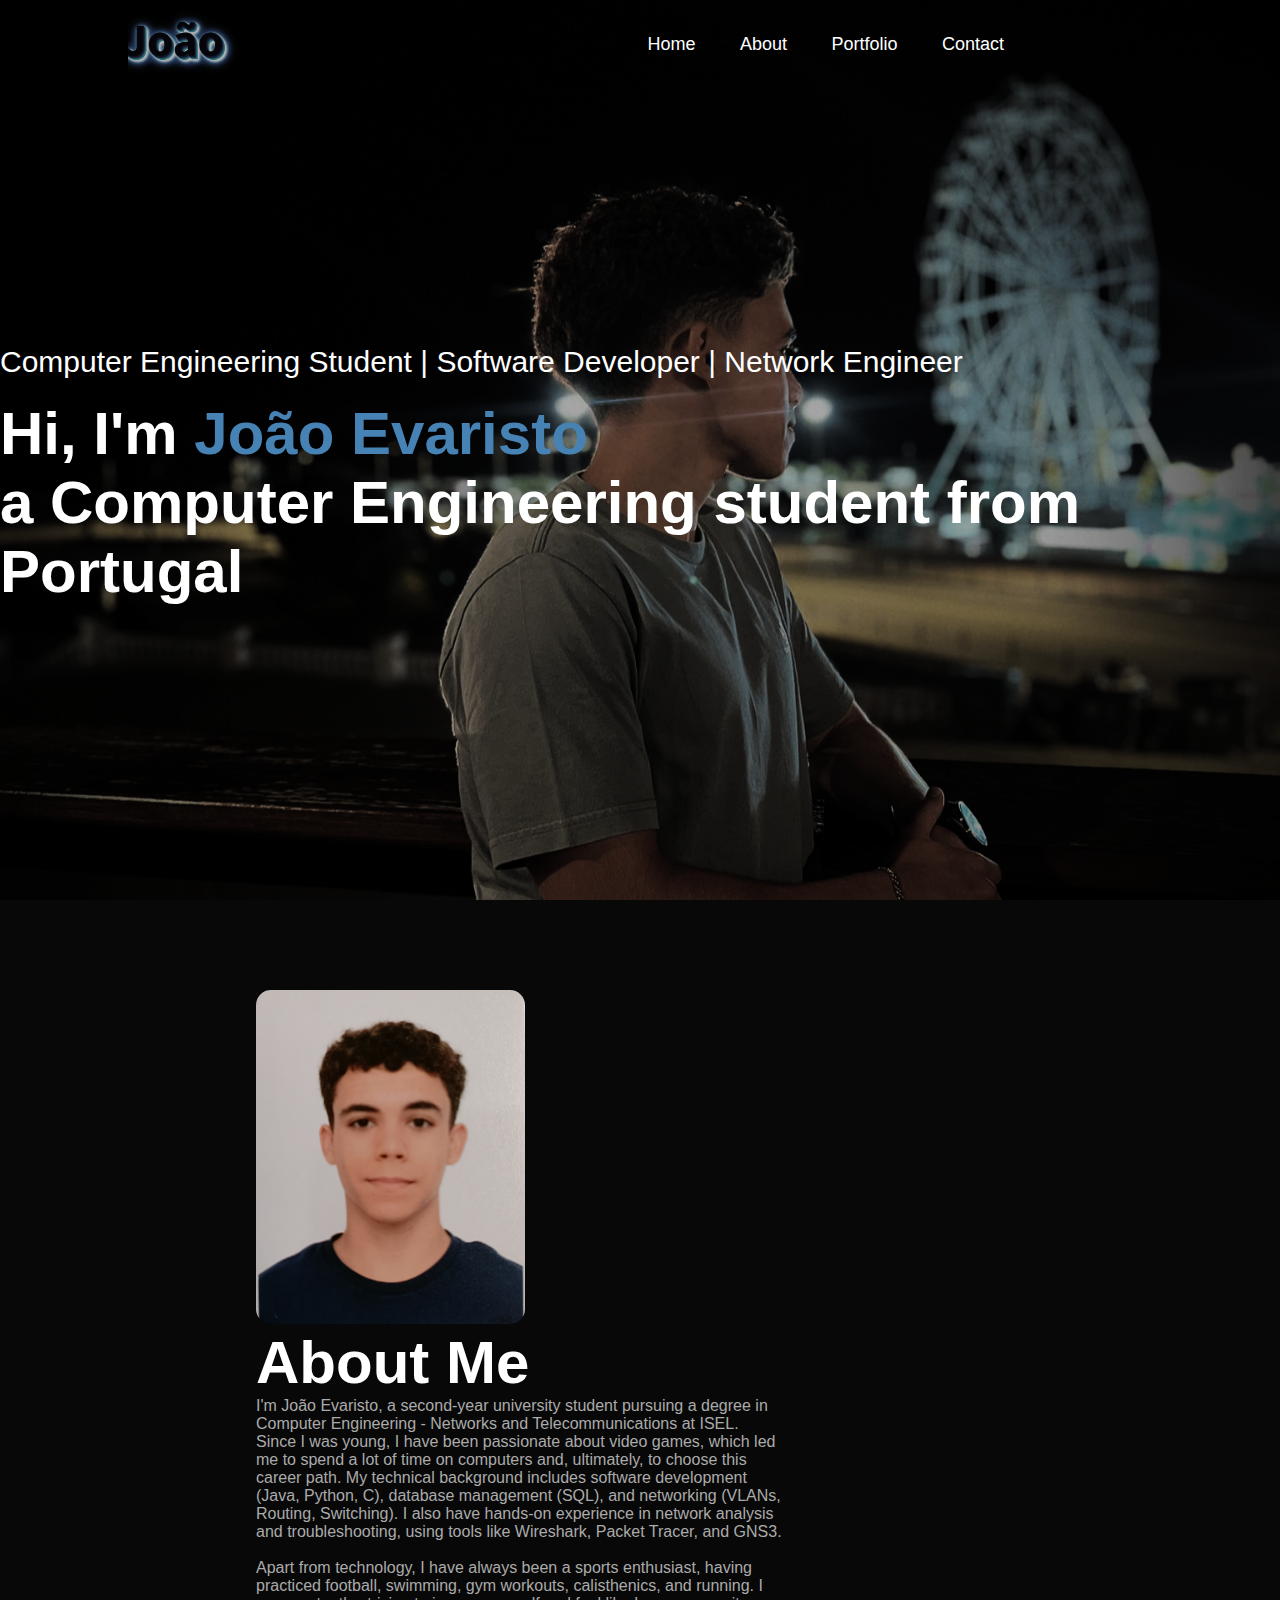
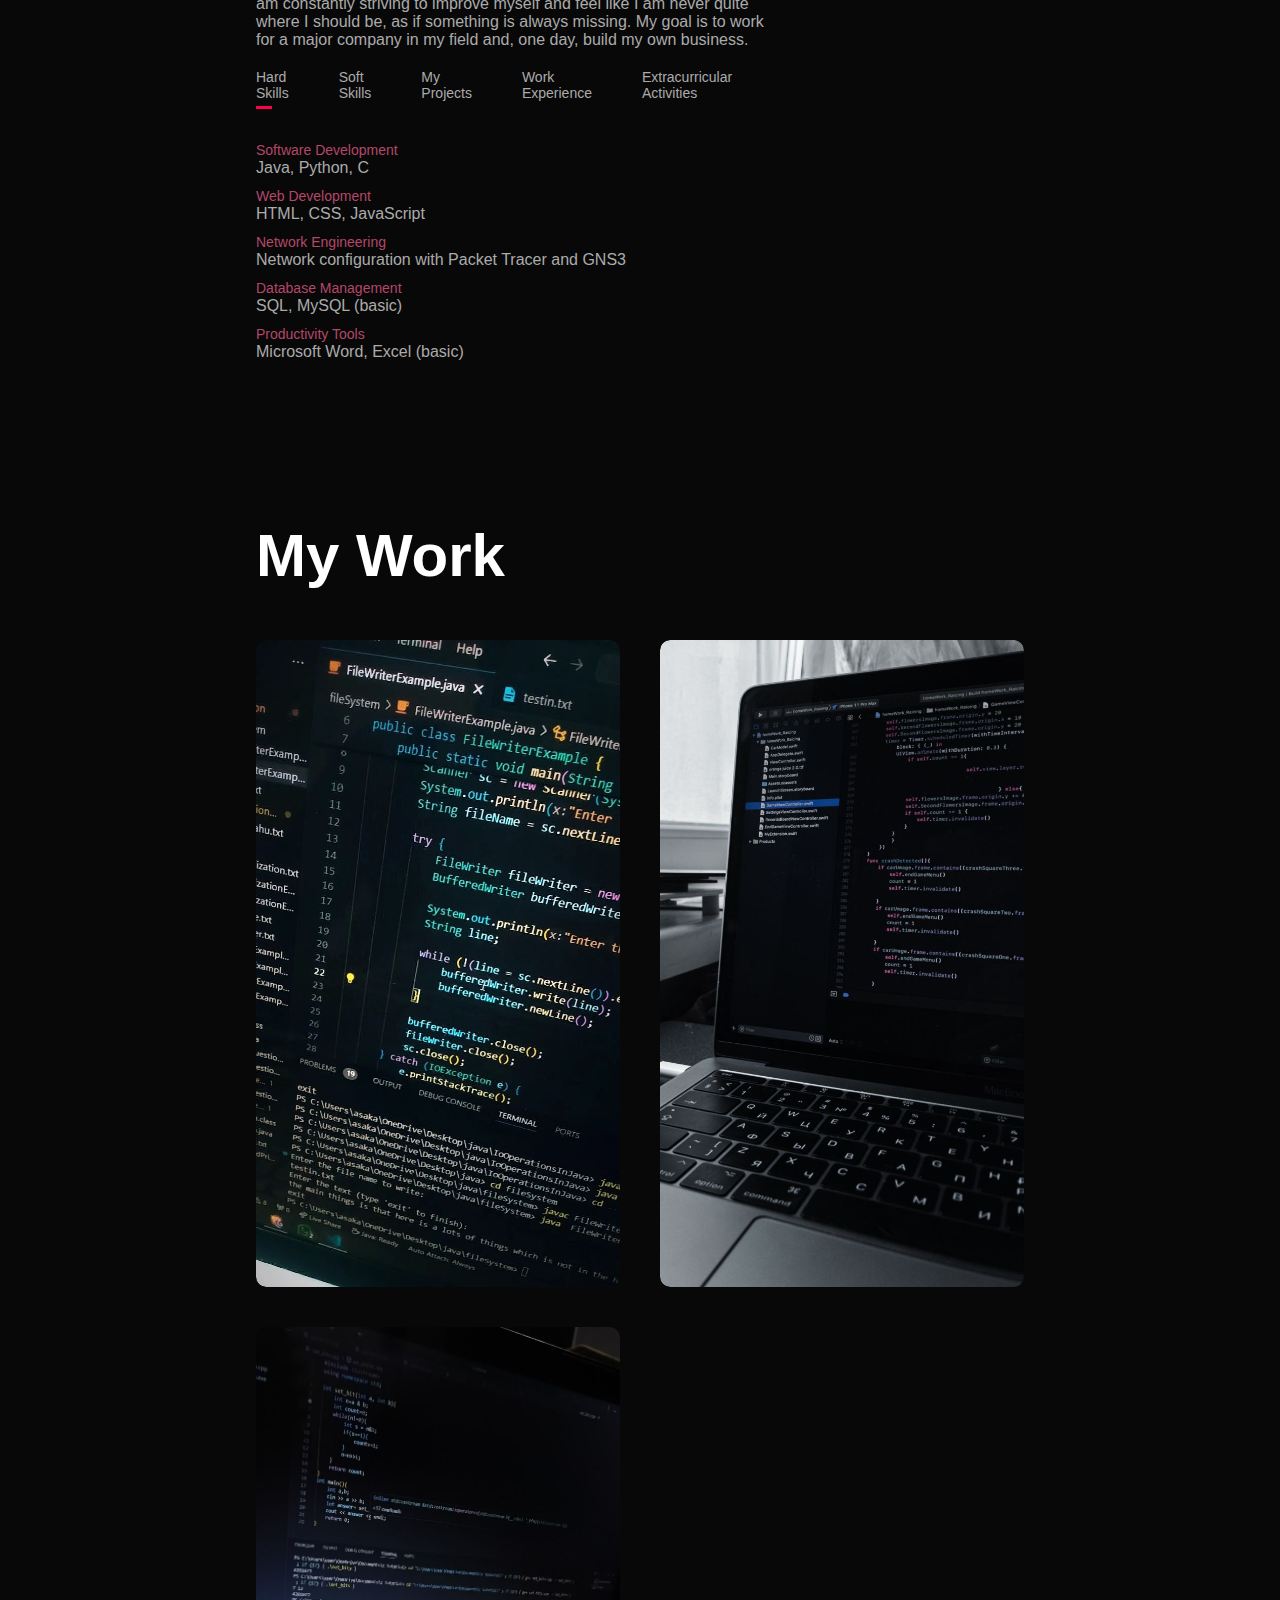
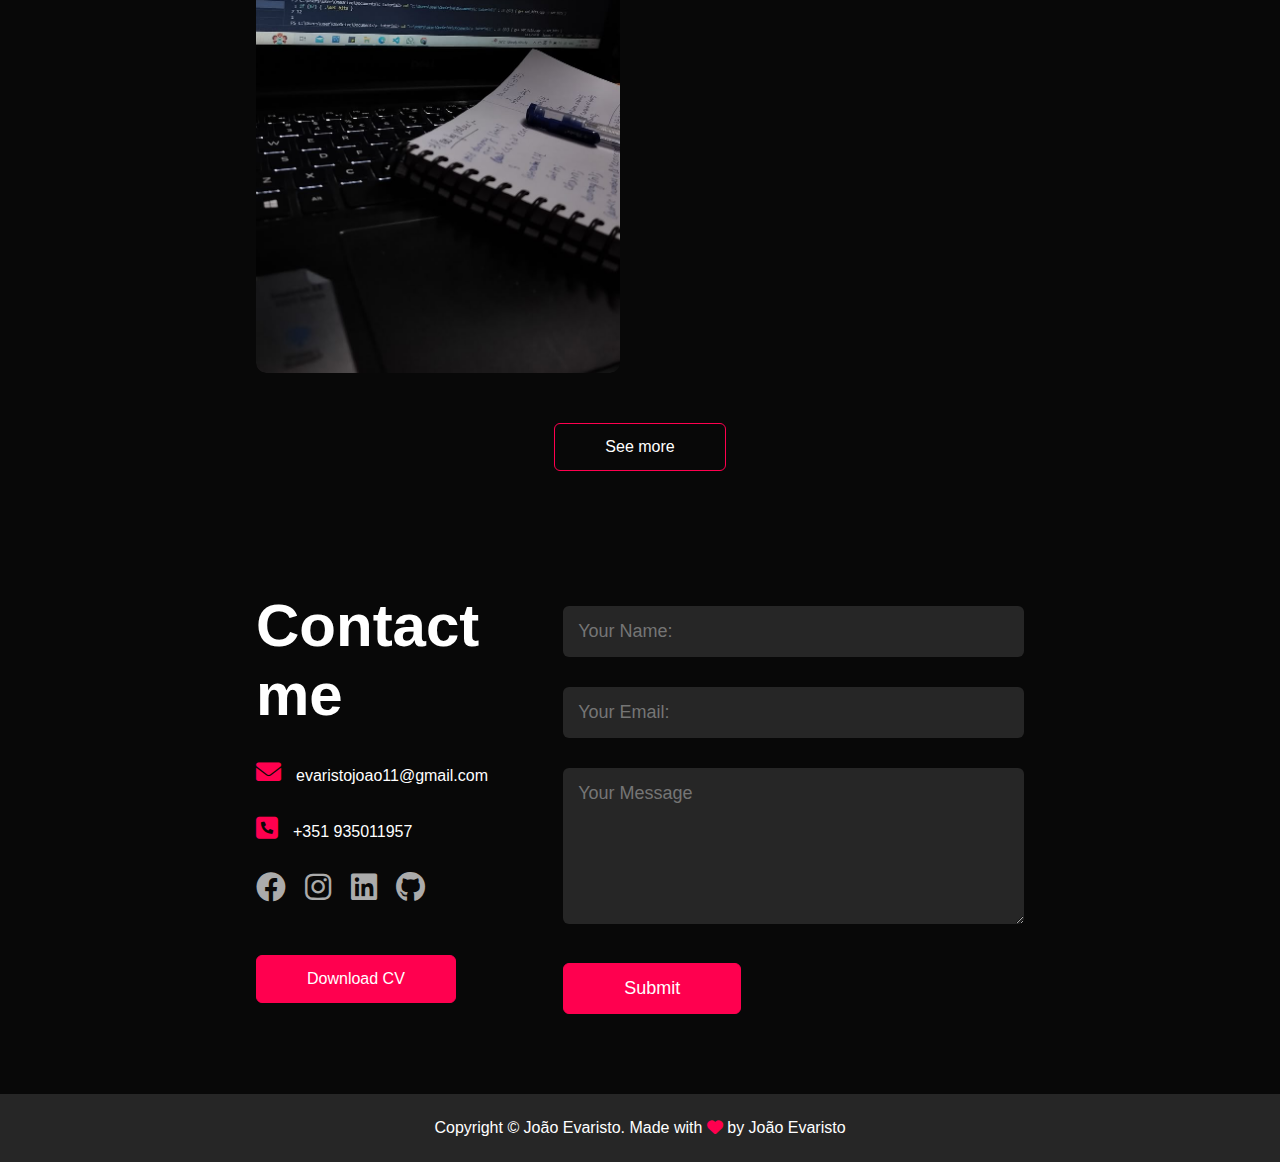
==== index.html @ 203497c1 "index.htmml" ====
<!DOCTYPE html>
<html lang="en">
<head>
    <meta charset="UTF-8">
    <meta name="viewport" content="width=device-width, initial-scale=1.0">
    <title>João Evaristo | Portfolio</title>
    <link rel="stylesheet" href="style.css">
    <link rel="stylesheet" href="https://cdnjs.cloudflare.com/ajax/libs/font-awesome/6.0.0-beta3/css/all.min.css">
</head>
<body>
    <div id="header">
        <div class="container">
            <nav>
                <a href="#" onclick="window.location.reload();">
                    <img src="images/Untitled image (4).png" class="logo" alt="João Evaristo Logo">
                </a>
                
                <ul id="sidemenu">
                    <li><a href="#header">Home</a></li>
                    <li><a href="#about">About</a></li>
                    <li><a href="#portfolio">Portfolio</a></li>
                    <li><a href="#contact">Contact</a></li>
                    <i class="fa-solid fa-xmark close-icon" onclick="closemenu()"></i> 
                </ul>
                <i class="fa-solid fa-bars" onclick="openmenu()"></i> 
            </nav>
        </div>
        <div class="header-text">
            <p>Computer Engineering Student | Software Developer | Network Engineer</p>
            <h1>Hi, I'm <span>João Evaristo</span><br> a Computer Engineering student from Portugal</h1>
        </div>
        
    </div>

    <div id="about">
        <div class="container">
            <div class="row">
                <div class="about-col-1">
                    <img src="images/Me.png" alt="João Evaristo">
                </div>
                <div class="about-col-2">
                    <h1 class="sub-title">About Me</h1>
                    <p>
                        I'm João Evaristo, a second-year university student pursuing a degree in Computer Engineering - Networks and Telecommunications at ISEL. 
                        Since I was young, I have been passionate about video games, which led me to spend a lot of time on computers and, ultimately, 
                        to choose this career path. My technical background includes software development (Java, Python, C), database management (SQL), 
                        and networking (VLANs, Routing, Switching). I also have hands-on experience in network analysis and troubleshooting, using tools 
                        like Wireshark, Packet Tracer, and GNS3.
                    </p>
                    <p><br>
                        Apart from technology, I have always been a sports enthusiast, having practiced football, swimming, gym workouts, calisthenics, 
                        and running. I am constantly striving to improve myself and feel like I am never quite where I should be, as if something is always missing. 
                        My goal is to work for a major company in my field and, one day, build my own business.
                    </p>
    
                    <div class="tab-titles">
                        <p class="tab-links active-link" onclick="opentab('skills')">Hard Skills</p>
                        <p class="tab-links" onclick="opentab('soft-skills')">Soft Skills</p>
                        <p class="tab-links" onclick="opentab('projects')">My Projects</p>
                        <p class="tab-links" onclick="opentab('experience')">Work Experience</p>
                        <p class="tab-links" onclick="opentab('activities')">Extracurricular Activities</p>
                    </div>
    
                    <!-- Hard Skills -->
                    <div class="tab-contents active-tab" id="skills">
                        <ul>
                            <li><span>Software Development</span><br>Java, Python, C</li>
                            <li><span>Web Development</span><br>HTML, CSS, JavaScript</li>
                            <li><span>Network Engineering</span><br>Network configuration with Packet Tracer and GNS3</li>
                            <li><span>Database Management</span><br>SQL, MySQL (basic)</li>
                            <li><span>Productivity Tools</span><br>Microsoft Word, Excel (basic)</li>
                        </ul>
                    </div>
    
                    <!-- Soft Skills -->
                    <div class="tab-contents" id="soft-skills">
                        <ul>
                            <li><span>Problem-Solving</span><br>Strong analytical skills and a structured approach to challenges</li>
                            <li><span>Discipline & Continuous Learning</span><br>Determined to improve and acquire new knowledge every day</li>
                            <li><span>Teamwork</span><br>Collaborative mindset and ability to work effectively with others</li>
                            <li><span>Positive Environment</span><br>Bringing motivation and a good atmosphere to the team</li>
                            <li><span>Creativity</span><br>Innovative thinking and adaptability to new situations</li>
                        </ul>
                    </div>
    
                    <!-- Projects -->
                    <div class="tab-contents" id="projects">
                        <ul>
                            <li><span>Minesweeper</span><br>Implementation of the classic Minesweeper game in Java</li>
                            <li><span>To-Do List</span><br>Task management application in Java with JSON support</li>
                            <li><span>Slot Machine</span><br>Slot machine simulator developed in Python for terminal</li>
                            <li><span>BGP Configuration</span><br>Advanced BGP protocol configuration in GNS3</li>
                        </ul>
                    </div>
    
                    <!-- Work Experience -->
                    <div class="tab-contents" id="experience">
                        <ul>
                            <li><span>Freelancer at Andovar</span><br>Text translation and audio recording</li>
                            <li><span>Private Tutor</span><br>Mathematics tutoring for primary and secondary students</li>
                        </ul>
                    </div>
    
                    <!-- Extracurricular Activities -->
                    <div class="tab-contents" id="activities">
                        <ul>
                            <li><span>Missão País 2025</span><br>Participated in the 2025 edition of Missão País, a volunteer program focused on community service and social impact.  
                            Engaged in teamwork, public speaking, and organizing activities for local communities and charitable institutions.</li>
                            <li><span>Catholic Student Group of FCUL (NEC-FCUL)</span><br>I actively participate in NEC-FCUL, where I develop interpersonal skills, engage in discussions 
                            on faith and society, and take part in events and volunteer activities.</li>
                        </ul>
                    </div>
    
                </div>
            </div>
        </div>
    </div>
    
    
<!-- ---------------portfolio------------- -->

    <div id="portfolio">
        <div class="container">
            <h1 class="sub-title">My Work</h1>
            <div class="work-list">
                <div class="work">
                    <img src="images/work-1.jpg" alt="Minesweeper">
                    <div class="layer">
                        <h3>Minesweeper Game</h3>
                        <p>Implementation of the classic Minesweeper game in Java.</p>
                        <a href="#"><i class="fa-solid fa-arrow-up-right-from-square"></i></a>
                    </div>
                </div>
                <div class="work">
                    <img src="images/work-2.jpg" alt="To-Do List">
                    <div class="layer">
                        <h3>To-Do List</h3>
                        <p>A Java application that stores tasks in a JSON file.</p>
                        <a href="#"><i class="fa-solid fa-arrow-up-right-from-square"></i></a>
                    </div>
                </div>
                <div class="work">
                    <img src="images/work-3.jpg" alt="GNS3">
                    <div class="layer">
                        <h3>GNS3 Project</h3>
                        <p>Network configuration and analysis using GNS3.</p>
                        <a href="#"><i class="fa-solid fa-arrow-up-right-from-square"></i></a>
                    </div>
                </div>
            </div>
            <a href="#" class="btn">See more</a>
        </div>
    </div>
    
<!-- --------------contact-------------- -->
 <div id="contact">
    <div class="container">
        <div class="row">
            <div class="contact-left">
                <h1 class="sub-title">Contact me</h1>
                <p><i class="fa-solid fa-envelope"></i>evaristojoao11@gmail.com</p>
                <p><i class="fa-solid fa-square-phone"></i>+351 935011957</p>
                <div class="social-icons">
                    <a href="https://www.facebook.com/profile.php?id=100009962471422&locale=pt_PT"><i class="fa-brands fa-facebook"></i></a>
                    <a href="https://www.instagram.com/joao_evaristo11_/"><i class="fa-brands fa-instagram"></i></a>
                    <a href="https://www.linkedin.com/in/joão-evaristo-8663b2315/"><i class="fa-brands fa-linkedin"></i></a>
                    <a href="https://github.com/joaoevaristo11"><i class="fa-brands fa-github"></i></a>
                </div>
                <a href="images/João Evaristo.pdf" download class="btn btn2">Download CV</a>
            </div>
            <div class="contact-right">
                <form name="submit-to-google-sheet">
                    <input type="text" name="Name" placeholder="Your Name:">
                    <input type="email" name="Email" placeholder="Your Email:">
                    <textarea name="Message" rows="6" placeholder="Your Message"></textarea>
                    <button type="submit" class="btn btn2">Submit</button>
                </form>
            </div>
        </div>
    </div>
    <div class="copyright">
        <p>Copyright © João Evaristo. Made with <i class="fa-solid fa-heart"></i> by João Evaristo</p>
    </div>
 </div>
    <script>
        var tablinks = document.getElementsByClassName('tab-links');
        var tabcontents = document.getElementsByClassName('tab-contents');
        function opentab(tabname){
            for(tablink of tablinks){
                tablink.classList.remove('active-link');
            }
            for(tabcontent of tabcontents){
                tabcontent.classList.remove('active-tab');
            }
            event.currentTarget.classList.add('active-link');
            document.getElementById(tabname).classList.add('active-tab');
        }
    </script>

    <script>
        var sidemenu = document.getElementById('sidemenu');
        var header = document.getElementById('header');
        function openmenu(){
            sidemenu.style.right = '0';
        }
        function closemenu(){
            sidemenu.style.right = '-200px';
        }
    </script>
    
    <script>
        const scriptURL = 'https://script.google.com/macros/s/AKfycbyFIZFeuGyTIYv8B5xidKRolM_bPwTv4_9oD0R_u_07HsqS7HcDox6T8ODTwcXqYwreTQ/exec';
        const form = document.forms['submit-to-google-sheet'];
        const msg = document.createElement('p');
        msg.style.color = 'green';
        form.appendChild(msg);
    
        form.addEventListener('submit', e => {
          e.preventDefault() // Impede o reload da página
          msg.textContent = 'Sending...'
    
          fetch(scriptURL, { method: 'POST', body: new FormData(form) })
            .then(response => {
                if (response.ok) {
                    msg.textContent = 'Message sent sucessfully!'
                    form.reset()
                } else {
                    msg.textContent = 'Error... Try again.'
                    msg.style.color = 'red'
                }
            })
            .catch(error => {
                msg.textContent = 'Connection error!'
                msg.style.color = 'red'
                console.error('Error!', error.message)
            })
        })
    </script>
    

</body>
</html>
---- style.css ----
*{
    margin: 0;
    padding: 0;
    font-family: 'Poppins', sans-serif;
    box-sizing: border-box;
}

html{
    scroll-behavior: smooth;
}

body{
    background: #080808;
    color: #fff;
}

#header{
    width: 100%;
    height: 100vh;
    background-image: url('images/newBackground.png');
    background-size: cover;
    background-position: center;
}

.container{
    padding: 10px 10%;
    width: 80%;
    margin: auto;
    overflow: hidden;
}

nav{
    display: flex;
    justify-content: space-between;
    align-items: center;
    flex-wrap: wrap;
}   

.logo{
    width: 140px;
    margin-left: -150px; 
}

nav ul li{
    display: inline-block;
    list-style: none;
    margin: 10px 20px;
}

nav ul li a{
    text-decoration: none;
    color: #fff;
    font-size: 18px;
    position: relative;
}

nav ul li a::after{
    content: '';
    width: 0;
    height: 3px;
    background: #ff004f;
    position: absolute;
    left: 0;
    bottom: -6px;
    transition: 0.5s;
}

nav ul li a:hover::after{
    width: 100%;
}

.header-text{
    margin-top: 20%;
    font-size: 30px;
}

.header-text h1{
    font-size: 60px;
    margin-top: 20px;
    
}

.header-text h1 span{
    color: #4682B4;
}
/*-----------------about-----------------*/
#about{
    padding: 80px 0;
    color: #ababab; ;
}

.row{
    display: flex;
    justify-content: space-between;
    flex-wrap: wrap;
}

.about-col-1{
    flex-basis: 35%;
}

.about-col-1 img{
    width: 100%;
    border-radius: 15px;
}

.about-col-2{
    flex-basis: 60%;
}

.sub-title{
    font-size: 60px;
    color: #fff;
    font-weight: 600;
}

.tab-titles{
    display: flex;
    margin: 20px 0 40px;
}

.tab-links{
    margin-right: 50px;
    font-size: 14px;
    font-weight: 500;
    cursor: pointer;
    position: relative;
}

.tab-links::after{
    content: '';
    width: 0;
    height: 3px;
    background: #ff004f;
    position: absolute;
    left: 0;
    bottom: -8px;
    transition: 0.5s;
}

.tab-links.active-link::after{
    width: 50%;
}

.tab-contents ul li{
    list-style: none;
    margin: 10px 0;
}

.tab-contents ul li span{
    color: #b54769;
    font-size: 14px;
}

.tab-contents{
    display: none;
}

.tab-contents.active-tab{
    display: block;
}

/*-----------------portfolio-----------------*/
#portfolio{
    padding: 50px 0;
}

.work-list{
    display: grid;
    grid-template-columns: repeat(auto-fit, minmax(250px,1fr));
    grid-gap: 40px;
    margin-top: 50px;
}

.work{
    border-radius: 10px;
    position: relative;
    overflow: hidden;
}

.work img{
    width: 100%;
    border-radius: 10px;
    display: block;
    transition: transform 0.5s;
}

.layer{
    width: 100%;
    height: 0;
    background: linear-gradient(rgba(0,0,0,0.6), #ff004f);
    border-radius: 10px;
    position: absolute;
    left: 0;
    bottom: 0;
    overflow: hidden;
    display: flex;
    align-items: center;
    justify-content: center;
    flex-direction: column;
    padding: 0 40px;
    text-align: center;
    font-size: 20px;
    transition: height 0.5s;
}

.layer h3{
    font-weight: 500;
    margin-bottom: 20px;
}

.layer a{
    margin-top: 20px;
    color: #ff004f;
    text-decoration: none;
    font-size: 18px;
    line-height: 60px;
    background: #fff;
    width: 60px;
    height: 60px;
    border-radius: 50%;
    text-align: center;
}

.work:hover img{
    transform: scale(1.1);
}

.work:hover .layer{
    height: 100%;
}

.btn{
    display: block;
    margin: 50px auto;
    width: fit-content;
    border: 1px solid #ff004f;
    padding: 14px 50px;
    border-radius: 6px;
    text-decoration: none;
    color: #fff;   
    transition: background 0.5s;
}

.btn:hover{
    background: #ff004f;
}

/*-----------------contact-----------------*/

.contact-left{
    flex-basis: 35%;
}

.contact-right{
    flex-basis: 60%;
}

.contact-left p{
    margin-top: 30px;
}

.contact-left p i{
    color: #ff004f;
    margin-right: 15px;
    font-size: 25px;
}

.social-icons{
    margin-top: 30px;
}

.social-icons a{
    text-decoration: none;
    font-size: 30px;
    margin-right: 15px;
    color: #ababab;
    display: inline-block;
    transition: transform 0.5s;
}

.social-icons a:hover{
    color: #ff004f;
    transform: translateY(-5px);
}

.btn.btn2{
    display: inline-block;
    background: #ff004f;
}

.contact-right form{
    width: 100%;
}

form input, form textarea{
    width: 100%;
    border: 0;
    outline: none;
    background: #262626;
    padding: 15px;
    margin: 15px 0;
    color: #fff;
    font-size: 18px;
    border-radius: 6px;
}

form .btn2{
    padding: 14px 60px;
    font-size: 18px;
    margin-top: 20px;
    cursor: pointer;
}

.copyright{
    width: 100%;
    text-align: center;
    padding: 25px 0;
    background: #262626;
    font-weight: 300;
    margin-top: 20px;
}

.copyright i{
    color: #ff004f;
}

/*-----------------css for small screen-----------------*/
nav .fa-solid {
    display: none;
}

@media only screen and (max-width: 600px) {
    nav .fa-solid {
        display: block;
        font-size: 25px;
    }

    nav ul .fa-xmark {
        position: absolute;
        top: 25px;
        left: 25px;
        cursor: pointer;
    }

    .header-text{
        margin-top: 100%;
        font-size: 16px;
    }
    .header-text h1{
        font-size: 30px;
    }

    nav .fas{
        display: block;
        font-size: 25px;
    }

    nav ul{
        background: #262626;
        position: fixed;
        top: 0;
        right: -200px;
        width: 200px;
        height: 100vh;
        padding-top: 50px;
        z-index: 2;
        transition: right 0.5s;
    }

    nav ul li{
        display: block;
        margin: 25px;
    }

    nav ul .fa-solid{
        position: absolute;
        top: 25px;
        left: 25px;
        cursor: pointer;
    }

    .sub-title{
        font-size: 40px;
    }

    .about-col-1, .about-col-2{
        flex-basis: 100%;
    }

    .about-col-1{
        margin-bottom: 30px;
    }

    .about-col-2{
        font-size: 14px;
    }

    .tab-links{
        font-size: 16px;
        margin-right: 20px;
    }

    .contact-left, .contact-right{
        flex-basis: 100%;
    }

    .copyright{
        font-size: 14px;
    }
}
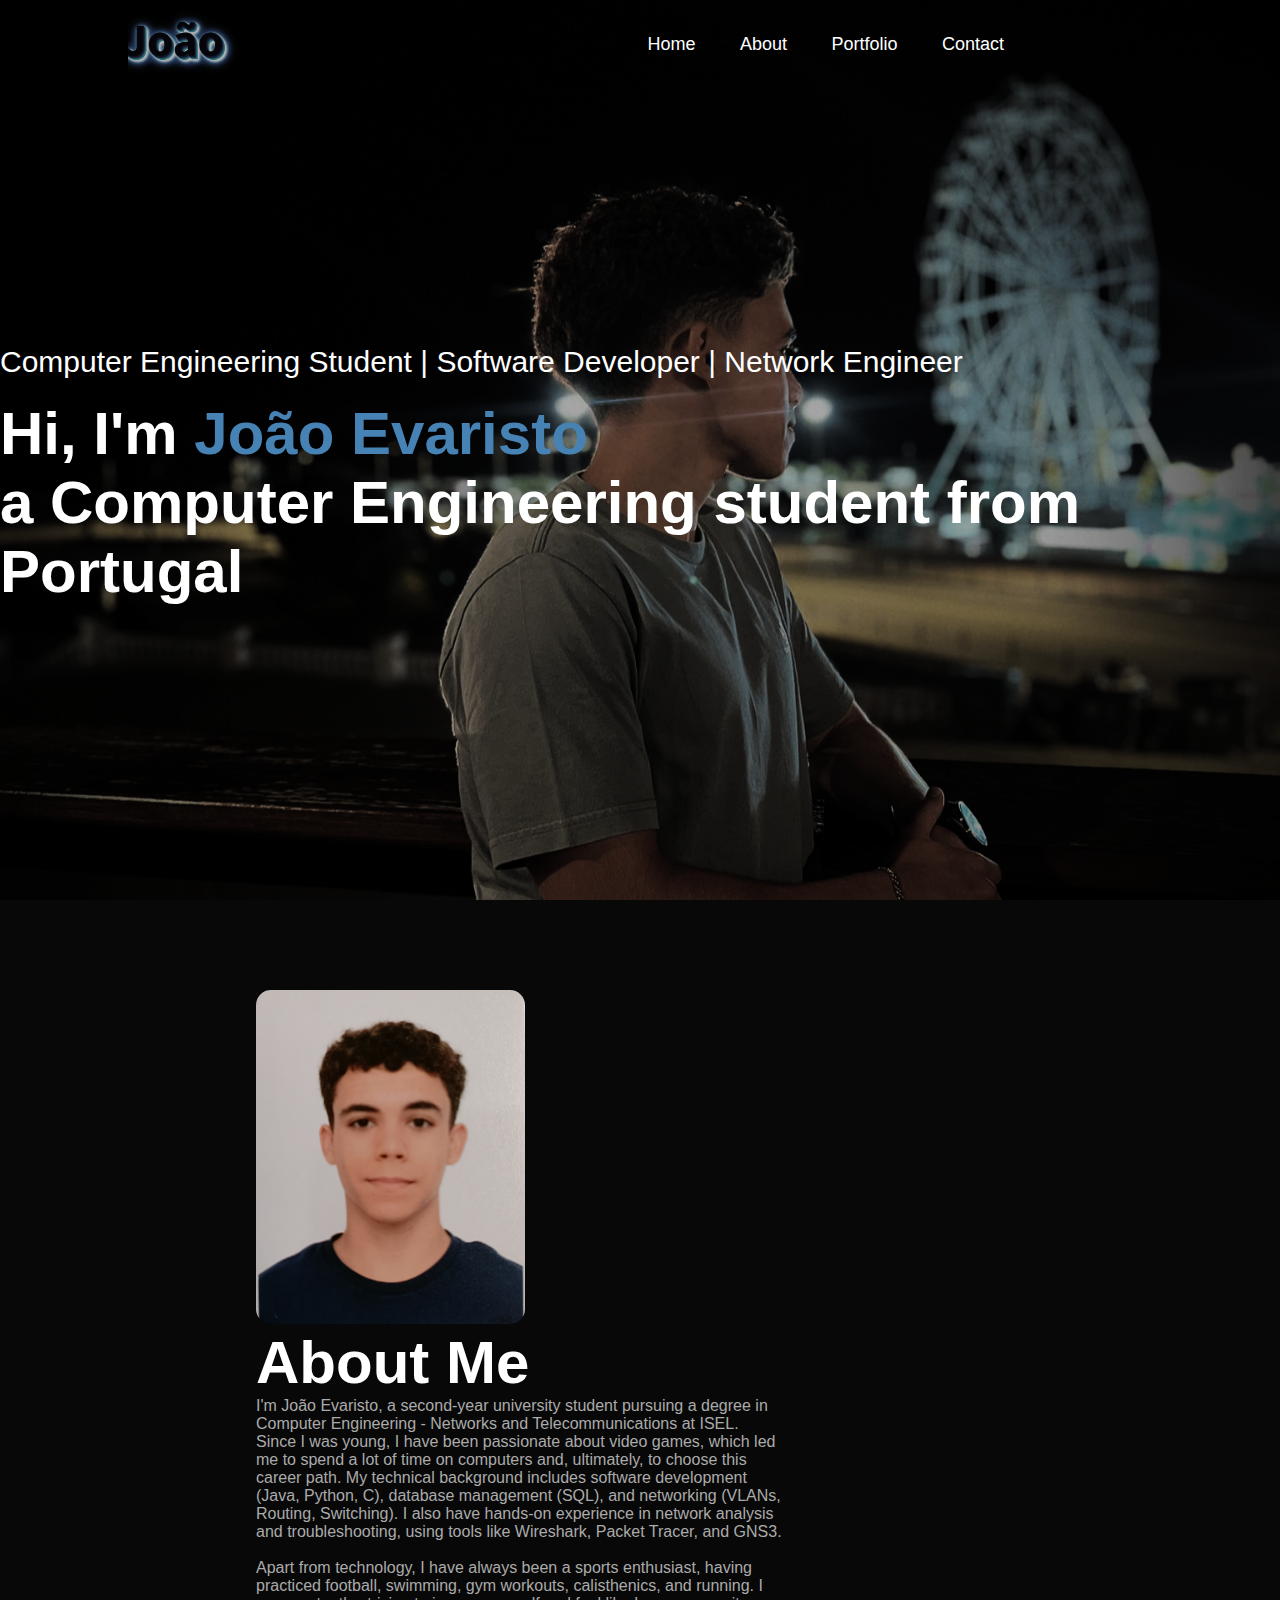
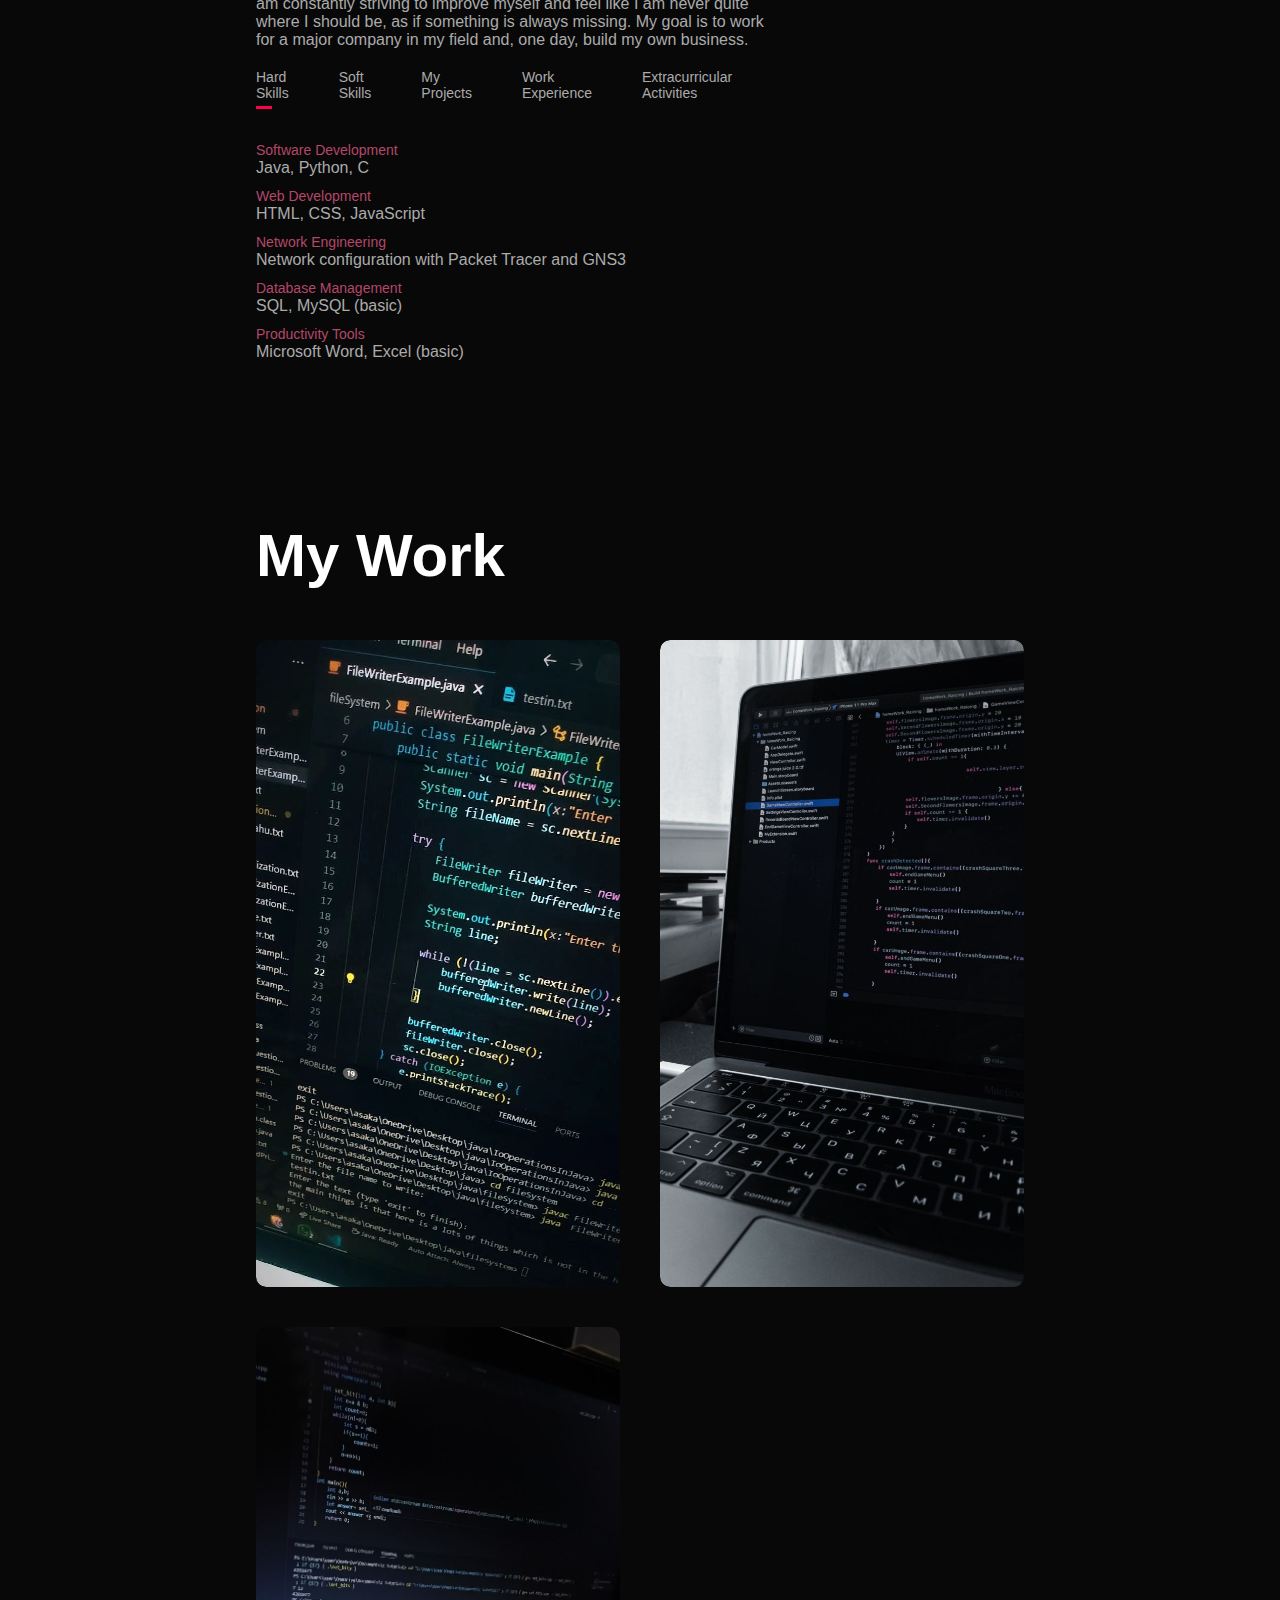
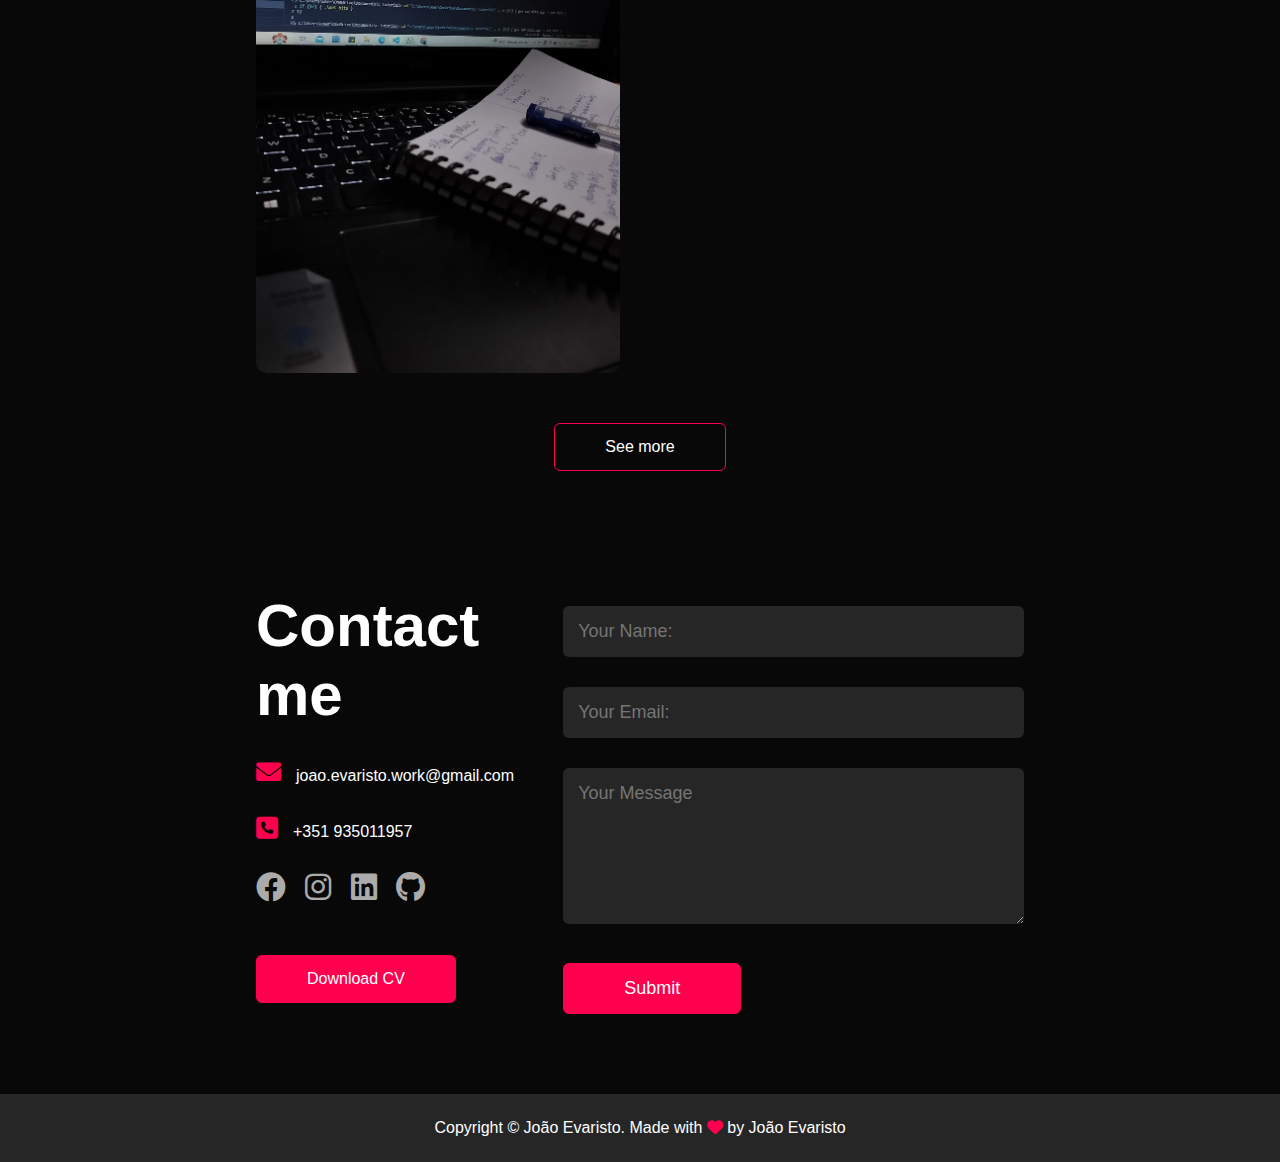
==== commit 2feb9a9d: "So mais umas adições" ====
--- a/index.html
+++ b/index.html
@@ -108,9 +108,12 @@
                             Engaged in teamwork, public speaking, and organizing activities for local communities and charitable institutions.</li>
                             <li><span>Catholic Student Group of FCUL (NEC-FCUL)</span><br>I actively participate in NEC-FCUL, where I develop interpersonal skills, engage in discussions 
                             on faith and society, and take part in events and volunteer activities.</li>
-                        </ul>
-                    </div>
-    
+                            <li><span>Federated football athlete (2015-2022)</span><br>Federated football athlete, representing Grupo Desportivo de Samora Correia and AREPA (Porto Alto) in official 
+                            competitions under the Associação de Futebol de Santarém. Actively participated in national tournaments, gaining valuable experience in high-level competitive environments.
+                            Developed strong teamwork, leadership, resilience, and strategic thinking skills through years of dedication to the sport. Passionate about continuous improvement, discipline, 
+                            and achieving collective success on and off the field</li>
+                        </ul>
+                    </div>
                 </div>
             </div>
         </div>
@@ -128,15 +131,20 @@
                     <div class="layer">
                         <h3>Minesweeper Game</h3>
                         <p>Implementation of the classic Minesweeper game in Java.</p>
-                        <a href="#"><i class="fa-solid fa-arrow-up-right-from-square"></i></a>
-                    </div>
-                </div>
+                        <a href="https://github.com/joaoevaristo11/MinesweeperJava" target="_blank">
+                            <i class="fa-solid fa-arrow-up-right-from-square"></i>
+                        </a>
+                    </div>
+                </div>
+                
                 <div class="work">
                     <img src="images/work-2.jpg" alt="To-Do List">
                     <div class="layer">
                         <h3>To-Do List</h3>
                         <p>A Java application that stores tasks in a JSON file.</p>
-                        <a href="#"><i class="fa-solid fa-arrow-up-right-from-square"></i></a>
+                        <a href="https://github.com/joaoevaristo11/ToDoList-Java" target="_blank">
+                            <i class="fa-solid fa-arrow-up-right-from-square"></i>
+                        </a>
                     </div>
                 </div>
                 <div class="work">
@@ -144,11 +152,13 @@
                     <div class="layer">
                         <h3>GNS3 Project</h3>
                         <p>Network configuration and analysis using GNS3.</p>
-                        <a href="#"><i class="fa-solid fa-arrow-up-right-from-square"></i></a>
-                    </div>
-                </div>
-            </div>
-            <a href="#" class="btn">See more</a>
+                        <a href="https://github.com/joaoevaristo11/GNS3-Project" target="_blank">
+                            <i class="fa-solid fa-arrow-up-right-from-square"></i>
+                        </a>
+                    </div>
+                </div>
+            </div>
+            <a href="https://github.com/joaoevaristo11" class="btn">See more</a>
         </div>
     </div>
     
@@ -158,7 +168,7 @@
         <div class="row">
             <div class="contact-left">
                 <h1 class="sub-title">Contact me</h1>
-                <p><i class="fa-solid fa-envelope"></i>evaristojoao11@gmail.com</p>
+                <p><i class="fa-solid fa-envelope"></i>joao.evaristo.work@gmail.com</p>
                 <p><i class="fa-solid fa-square-phone"></i>+351 935011957</p>
                 <div class="social-icons">
                     <a href="https://www.facebook.com/profile.php?id=100009962471422&locale=pt_PT"><i class="fa-brands fa-facebook"></i></a>
@@ -166,7 +176,7 @@
                     <a href="https://www.linkedin.com/in/joão-evaristo-8663b2315/"><i class="fa-brands fa-linkedin"></i></a>
                     <a href="https://github.com/joaoevaristo11"><i class="fa-brands fa-github"></i></a>
                 </div>
-                <a href="images/João Evaristo.pdf" download class="btn btn2">Download CV</a>
+                <a href="images/CV-João Evaristo.pdf" download class="btn btn2">Download CV</a>
             </div>
             <div class="contact-right">
                 <form name="submit-to-google-sheet">
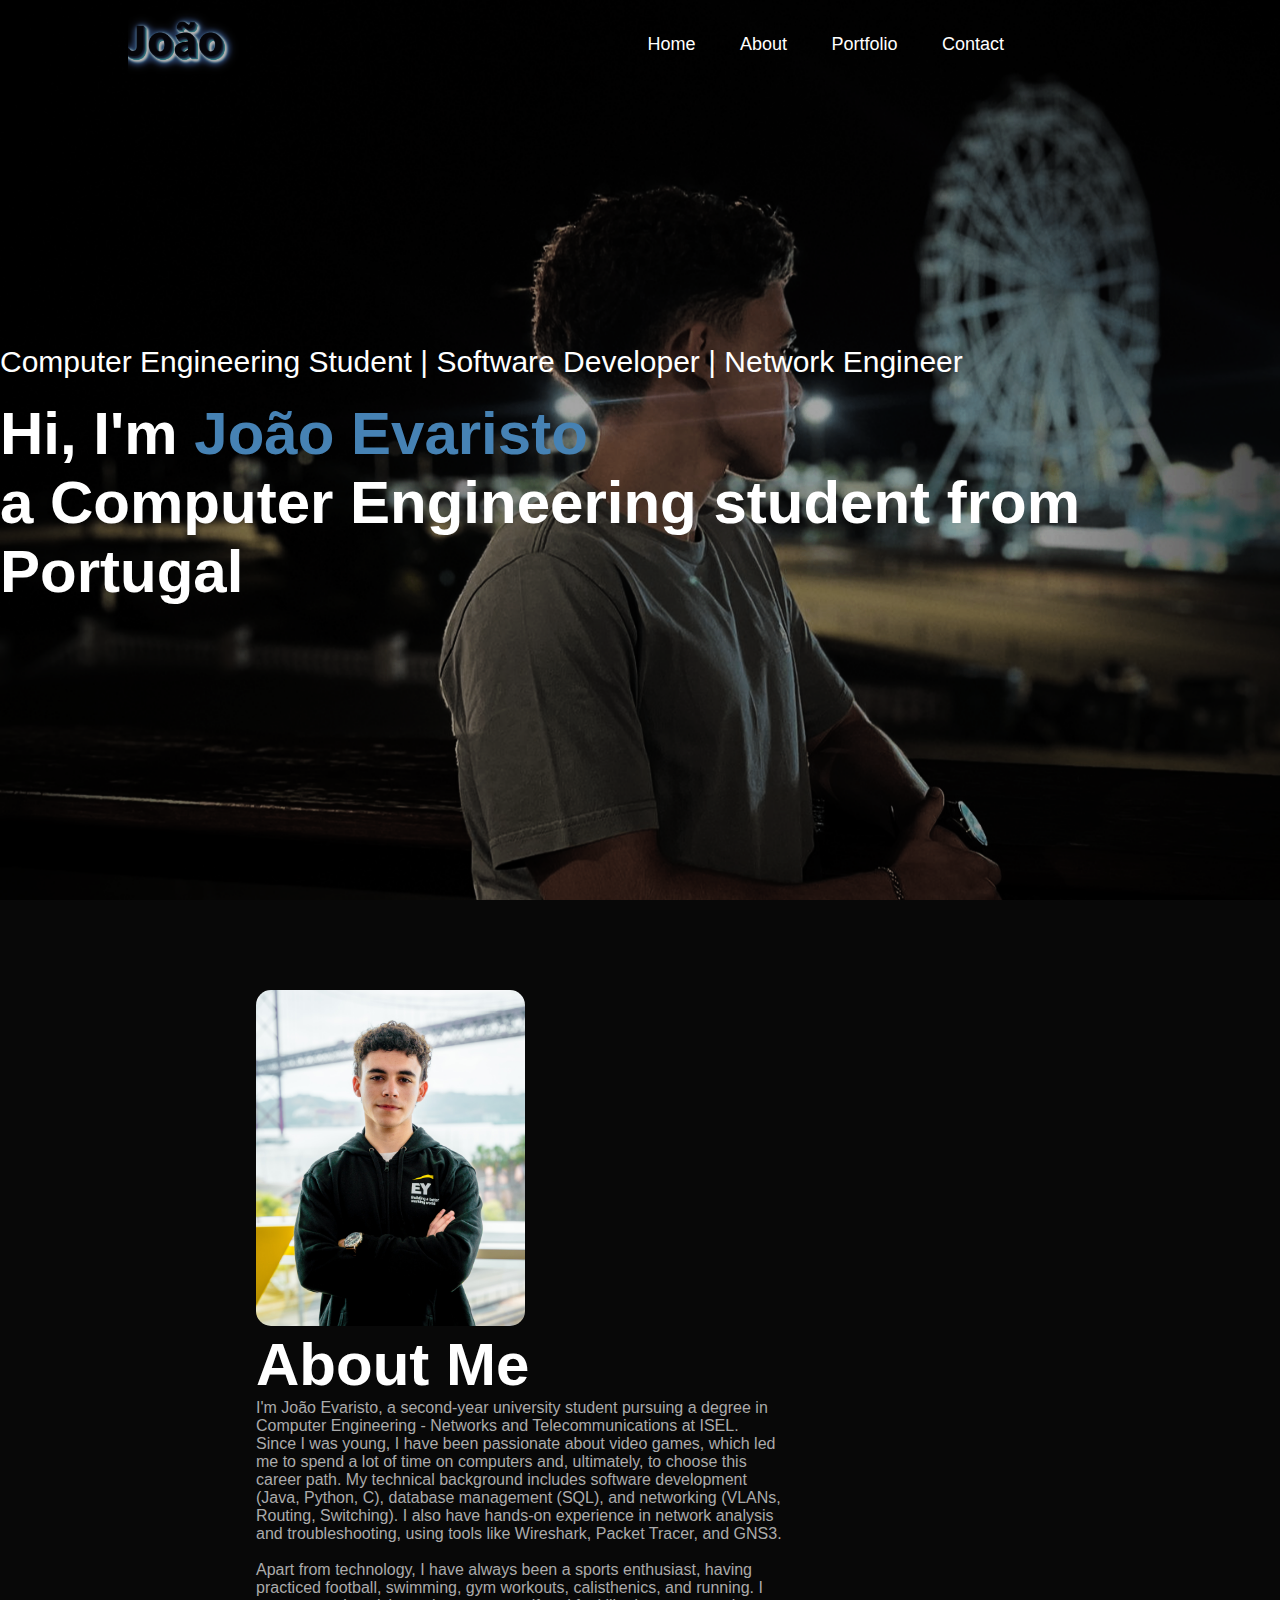
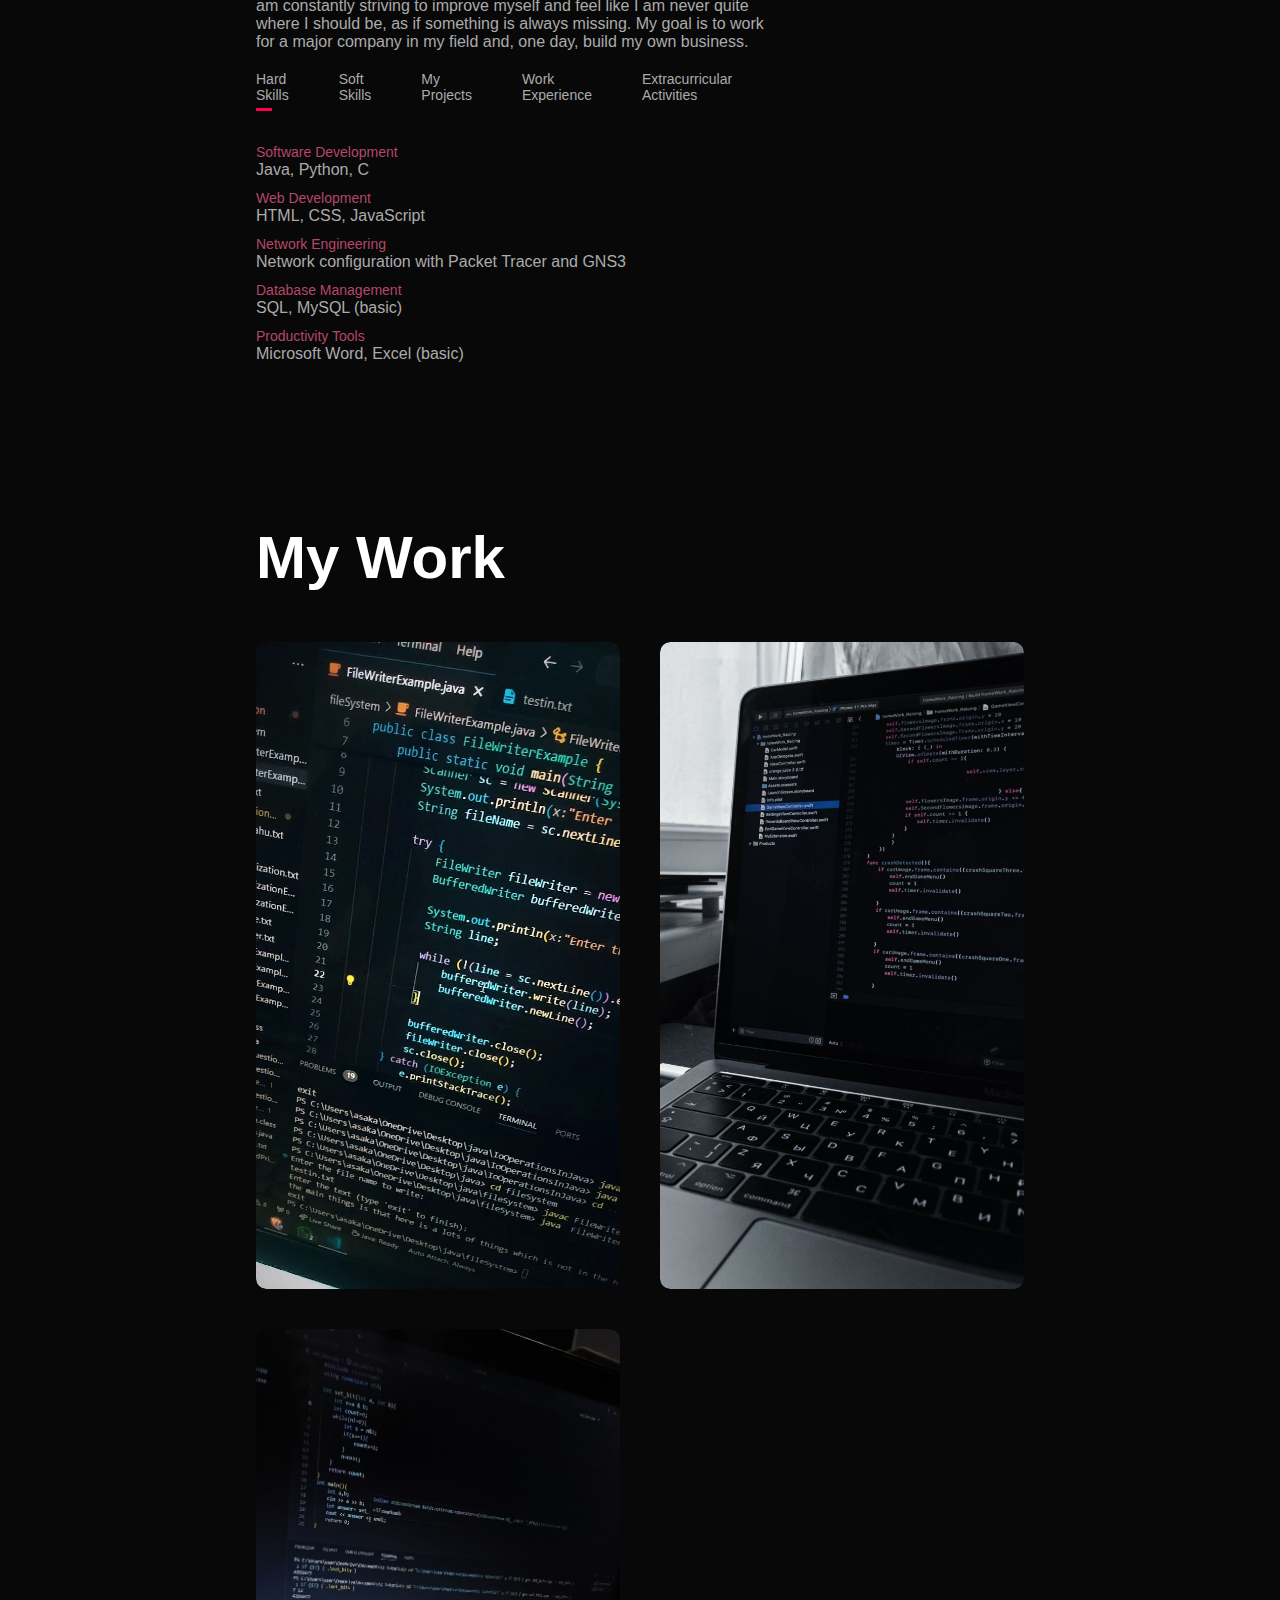
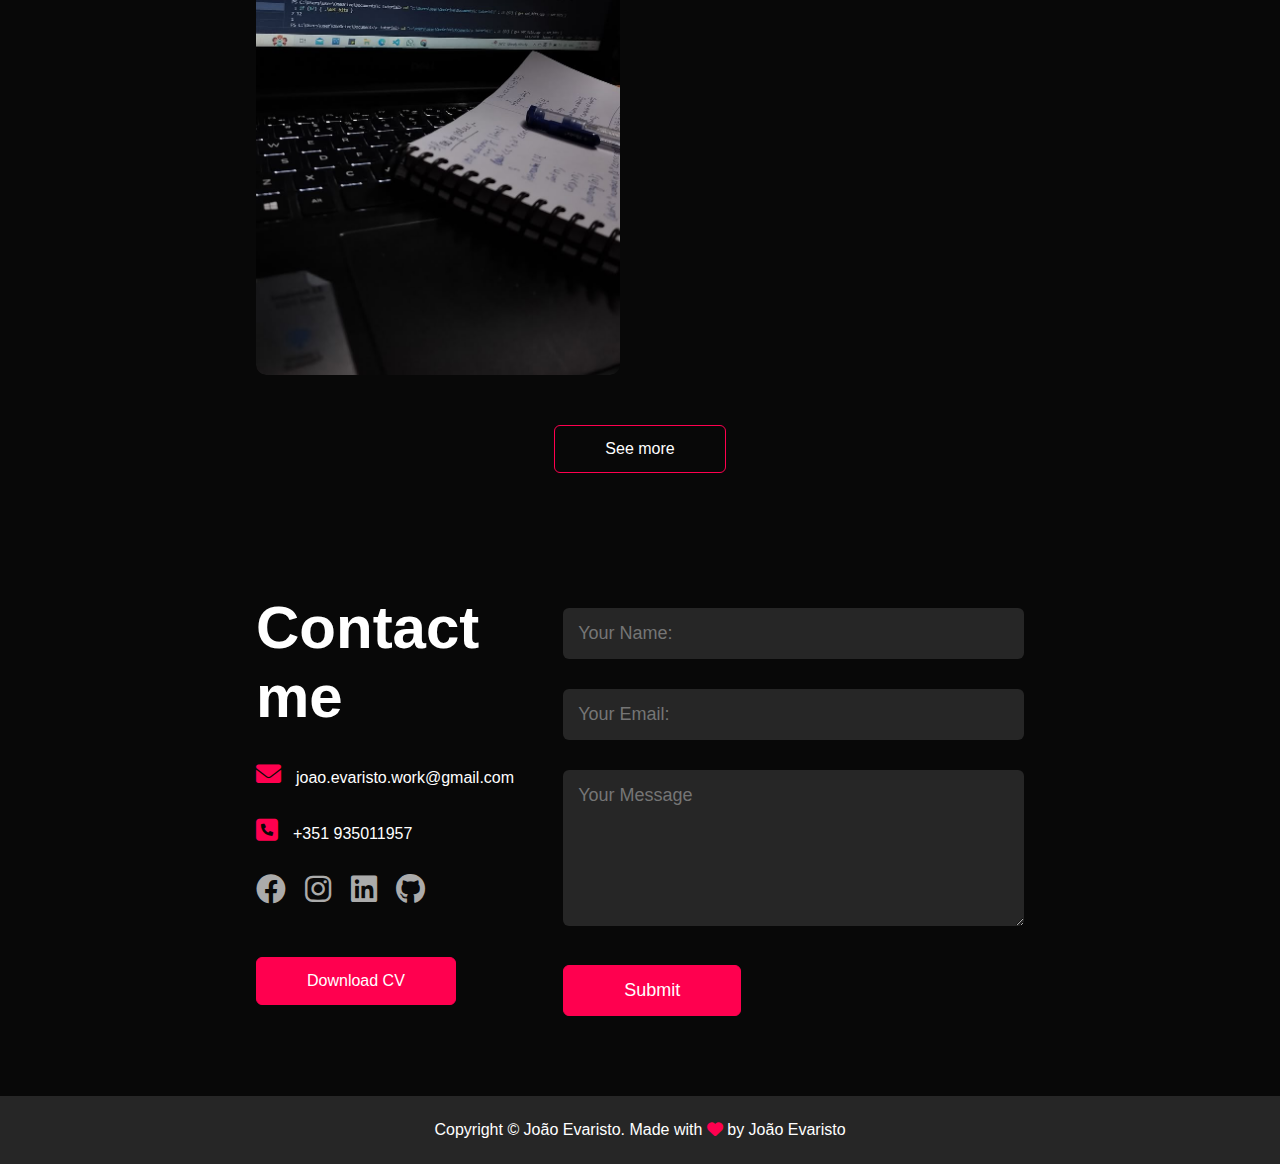
==== commit 482db6f3: "New photo and Futuralia" ====
--- a/index.html
+++ b/index.html
@@ -36,7 +36,7 @@
         <div class="container">
             <div class="row">
                 <div class="about-col-1">
-                    <img src="images/Me.png" alt="João Evaristo">
+                    <img src="images/EY-21.jpg" alt="João Evaristo">
                 </div>
                 <div class="about-col-2">
                     <h1 class="sub-title">About Me</h1>
@@ -88,7 +88,6 @@
                         <ul>
                             <li><span>Minesweeper</span><br>Implementation of the classic Minesweeper game in Java</li>
                             <li><span>To-Do List</span><br>Task management application in Java with JSON support</li>
-                            <li><span>Slot Machine</span><br>Slot machine simulator developed in Python for terminal</li>
                             <li><span>BGP Configuration</span><br>Advanced BGP protocol configuration in GNS3</li>
                         </ul>
                     </div>
@@ -98,9 +97,10 @@
                         <ul>
                             <li><span>Freelancer at Andovar</span><br>Text translation and audio recording</li>
                             <li><span>Private Tutor</span><br>Mathematics tutoring for primary and secondary students</li>
-                        </ul>
-                    </div>
-    
+                            <li><span>EY Ambassador</span><br>Representing EY among university students, promoting events, networking, and internship opportunities in IT and Consulting</li>
+                        </ul>
+                    </div>
+
                     <!-- Extracurricular Activities -->
                     <div class="tab-contents" id="activities">
                         <ul>
@@ -112,6 +112,9 @@
                             competitions under the Associação de Futebol de Santarém. Actively participated in national tournaments, gaining valuable experience in high-level competitive environments.
                             Developed strong teamwork, leadership, resilience, and strategic thinking skills through years of dedication to the sport. Passionate about continuous improvement, discipline, 
                             and achieving collective success on and off the field</li>
+                            <li><span>Futurália 2025</span><br>On March 28th and 29th, I had the amazing opportunity to represent ISEL - Instituto Superior de Engenharia de Lisboa at Futurália, Portugal's largest education and career fair.
+                                Engaging with prospective students, answering their questions, and sharing my experience in Computer Engineering - Networks and Telecommunications was incredibly rewarding. Seeing so many young minds eager to shape their future reminded me of my own journey into this field.
+                                Events like these highlight the importance of education, networking, and mentorship, and I'm grateful to have been part of it.</li>
                         </ul>
                     </div>
                 </div>
@@ -150,9 +153,9 @@
                 <div class="work">
                     <img src="images/work-3.jpg" alt="GNS3">
                     <div class="layer">
-                        <h3>GNS3 Project</h3>
-                        <p>Network configuration and analysis using GNS3.</p>
-                        <a href="https://github.com/joaoevaristo11/GNS3-Project" target="_blank">
+                        <h3>Python Projects</h3>
+                        <p>Little projects i developed while learning python on my own.</p>
+                        <a href="https://github.com/joaoevaristo11/PythonProjects" target="_blank">
                             <i class="fa-solid fa-arrow-up-right-from-square"></i>
                         </a>
                     </div>
@@ -176,7 +179,7 @@
                     <a href="https://www.linkedin.com/in/joão-evaristo-8663b2315/"><i class="fa-brands fa-linkedin"></i></a>
                     <a href="https://github.com/joaoevaristo11"><i class="fa-brands fa-github"></i></a>
                 </div>
-                <a href="images/CV-João Evaristo.pdf" download class="btn btn2">Download CV</a>
+                <a href="images/João Evaristo - CV.pdf" download class="btn btn2">Download CV</a>
             </div>
             <div class="contact-right">
                 <form name="submit-to-google-sheet">
--- a/style.css
+++ b/style.css
@@ -336,6 +336,11 @@
         font-size: 25px;
     }
 
+    nav .logo {
+        margin: 0 auto;
+        display: block;
+    }
+
     nav ul .fa-xmark {
         position: absolute;
         top: 25px;
